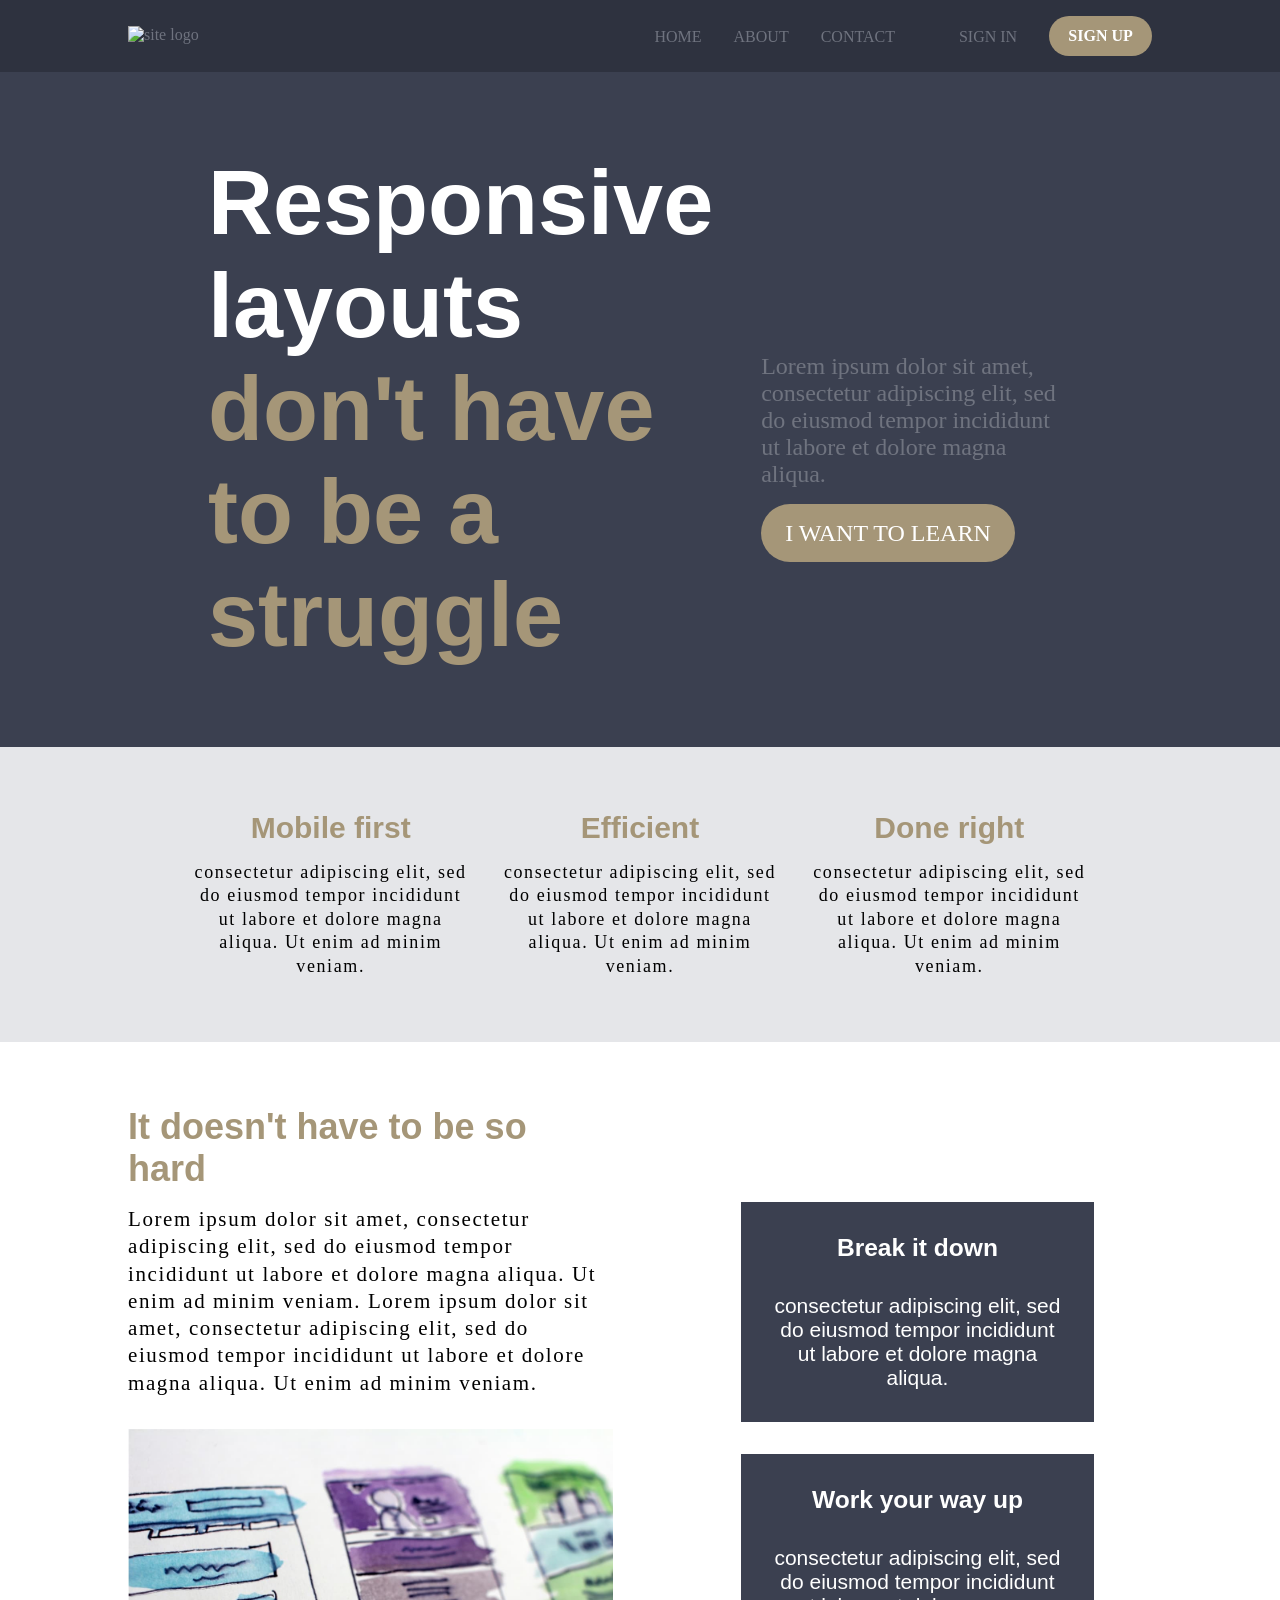
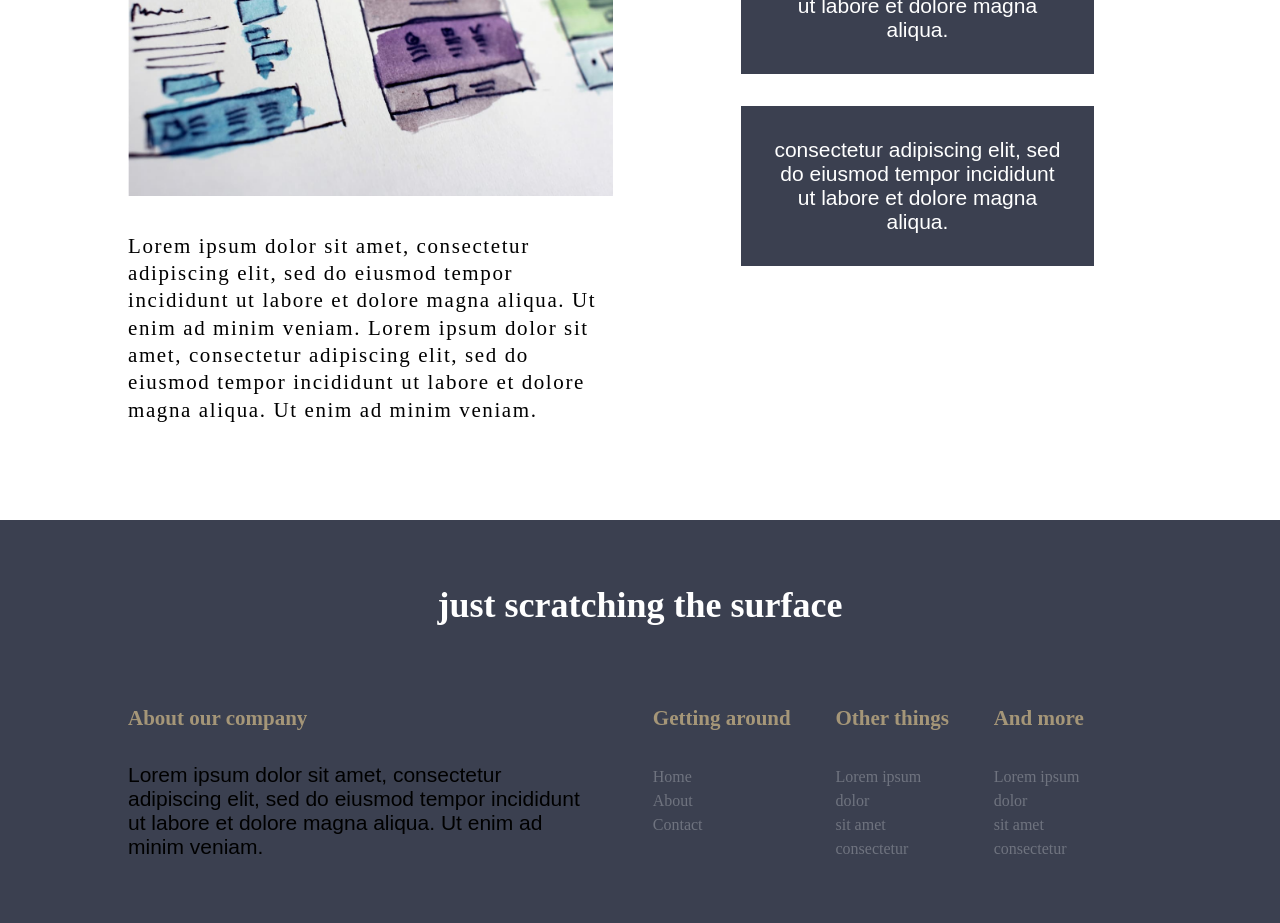
==== index.html @ 1924cc73 "first full commit" ====
<!DOCTYPE html>
<html lang="en">
<head>
    <meta charset="UTF-8">
    <link rel="preconnect" href="https://fonts.googleapis.com">
    <link rel="preconnect" href="https://fonts.gstatic.com" crossorigin>
    <link href="https://fonts.googleapis.com/css2?family=Oswald:wght@200..700&display=swap" rel="stylesheet">
    <link rel="preconnect" href="https://fonts.googleapis.com">
    <link rel="preconnect" href="https://fonts.gstatic.com" crossorigin>
    <link href="https://fonts.googleapis.com/css2?family=Montserrat:ital,wght@0,100..900;1,100..900&display=swap" rel="stylesheet">
    <link rel="stylesheet" href="style.css">
    <meta name="viewport" content="width=device-width, initial-scale=1.0">
    <title>The final challenge</title>
</head>
<body>

    
    <header>
        <div class="container">
    <!-- <button class="nav-toggle" aria-label="open navigation">
            <span class="hamburger"></span>
    </button> -->
    <nav class="nav">
        <div class="logo">
            <a class='logo' href="#">
                <img src="logo.svgsite logo" alt="site logo">
            </a>
        </div>
        <div class="menu">
            <ul class="nav__list nav__list--primary">
                <li class="nav__item"><a href="#" class="nav__link">Home</a></li>
                <li class="nav__item"><a href="#" class="nav__link">About</a></li>
                <li class="nav__item"><a href="#" class="nav__link">Contact</a></li>
            </ul>
            <ul class="nav__list nav__list--secondary">
                <li class="nav__item"><a href="#" class="nav__link">Sign in</a></li>
                <li class="nav__item"><a href="#" class="nav__link nav__link--button">Sign up</a></li>
            </ul>
        </div>
    </nav>
    
</div>
</header>
    
<section class="hero">
        <div class="container hero-content">
        <div class="left-side">
            <h1>Responsive layouts <span>don't have to be a struggle</span> </h1>
        </div>
        <div class="right-side">
            <p>Lorem ipsum dolor sit amet, consectetur adipiscing elit, sed 
                do eiusmod tempor incididunt ut labore et dolore magna 
                aliqua.</p>
            <a href="#" class="btn">I want to learn</a>    
        </div>
    </div>
</section>

<section class="three-column">
    <div class="container">
        <div class="container-flex">
        <div class="col">
            <h3>Mobile first</h3>
            <p>consectetur adipiscing elit, sed do eiusmod tempor incididunt 
                ut labore et dolore magna aliqua. Ut enim ad minim veniam.</p>
        </div>
        <div class="col">
            <h3>Efficient</h3>
            <p>consectetur adipiscing elit, sed do eiusmod tempor incididunt 
                ut labore et dolore magna aliqua. Ut enim ad minim veniam.</p>
        </div>
        <div class="col">
            <h3>Done right</h3>
            <p>consectetur adipiscing elit, sed do eiusmod tempor incididunt 
                ut labore et dolore magna aliqua. Ut enim ad minim veniam.</p>
        </div>
        </div>
    </div>
    </section>

    <div class="container">
<section class="middle">
    <main class="middle-section main-section">
            <h2><span>It doesn't have to be so hard</span></h2>
            <p>Lorem ipsum dolor sit amet, consectetur adipiscing elit, sed 
                do eiusmod tempor incididunt ut labore et dolore magna aliqua. 
                Ut enim ad minim veniam. Lorem ipsum dolor sit amet, 
                consectetur adipiscing elit, sed do eiusmod tempor incididunt 
                ut labore et dolore magna aliqua. Ut enim ad minim veniam.</p>
            <img src="the-image.jpg" alt="layout image">
            <p class="second-para">Lorem ipsum dolor sit amet, consectetur adipiscing elit, sed do
                 eiusmod tempor incididunt ut labore et dolore magna aliqua. 
                 Ut enim ad minim veniam. Lorem ipsum dolor sit amet, 
                 consectetur adipiscing elit, sed do eiusmod tempor incididunt
                  ut labore et dolore magna aliqua. Ut enim ad minim veniam.</p>
    </main>

    <aside class="middle-section listing">
        <div class="items">
             <div class="items item-1">
                <h3>Break it down</h3>
                <p>consectetur adipiscing elit, sed do eiusmod tempor 
                    incididunt ut labore et dolore magna aliqua.</p>
            </div>
            <div class="items item-2">
                <h3>Work your way up</h3>
                <p>consectetur adipiscing elit, sed do eiusmod tempor 
                    incididunt ut labore et dolore magna aliqua.</p>
            </div>
            <div class="items item-3">
                <p>consectetur adipiscing elit, sed do eiusmod tempor 
                    incididunt ut labore et dolore magna aliqua.</p>
            </div>
        </div>
    </aside>
</div>
</section>

<section class="bottom">

    <div class="container">
        <div class="heading">
            <!-- <div class="headline"> -->
                <h2 class="headline">just scratching the surface</h2>
            <!-- </div> -->
        </div>
        <!-- <div class="container-flex"> -->
        <div class="text-content">
            <div class="text-content-left">

                <h3><span>About our company</span></h3>
                <p>Lorem ipsum dolor sit amet, consectetur adipiscing elit, sed 
                do eiusmod tempor incididunt ut labore et dolore magna aliqua. 
                Ut enim ad minim veniam.</p>
            </div>
        
            <div class="text-content-right">
        <!-- <div class="right-side-content"> -->
                <div class="getting-around">
                <ul>
                    <li><h3><span>Getting around</span></h3></li>
                    <li><a href="#">Home</a></li>
                    <li><a href="#">About</a></li>
                    <li><a href="#">Contact</a></li>
                </ul>
            </div>
            <div class="other-things">
                <ul>
                    <li><h3><span>Other things</span></h3></li>
                    <li><a href="#">Lorem ipsum</a></li>
                    <li><a href="#">dolor</a></li>
                    <li><a href="#">sit amet</a></li>
                    <li><a href="#">consectetur</a></li>
                </ul>
            </div>
            <div class="and-more">
                <ul>
                    <li><h3><span>And more</span></h3></li>
                    <li><a href="#">Lorem ipsum</a></li>
                    <li><a href="#">dolor</a></li>
                    <li><a href="#">sit amet</a></li>
                    <li><a href="#">consectetur</a></li>
                </ul>
            </div>
        <!-- </div> -->
    </div>
    </div>
    </div>
</section>


</body>
</html>
---- style.css ----
*, *::before, *::after {
    box-sizing: border-box;
    margin: 0;
    padding: 0;
}

body {
    /* width: 100%; */
    font-family: Oswald Bold, sans-serif;
    font-size: 21px;
}

img {
    width: 100%;
}

ul {
    list-style: none;
}

a {
    text-decoration: none;
    color: #6F737F;
    font-size: 16px;
    font-family: Montserrat Regular;
  
}

span {
    color: #A59678;
}
.container {
    margin: 0 auto;
    width: 80%;
    max-width: 1200px;
    /* position: relative; */
}

header {
    text-align: center;
    padding: 1em 0;
    background-color: #2E323F;
}

nav {
    width: 100%;
    margin: 0;
    display: flex;
    justify-content: space-between;
    align-items: center;
}
.menu {
    display: flex;
    gap: 2rem;
}

.nav__list {
    display: flex;
    gap: 2rem;
}

.nav__list--primary {
    margin-right: 2rem;
}



.nav__item {
    font-family: Oswald Bold;
    font-size: 18px;
    text-transform: uppercase;
}


.nav__link--button {
    background-color: #A59678;
    color: #FFF;
    font-weight: 600;
    padding: .7rem 1.2rem;
    border-radius: 100px;
 
}

.nav__link:hover,
.nav__link:focus {
    opacity: .75;
}

.logo {
    height: 30px;
}

.hero {
    background-color: #3B4050;
} 

.hero h1{
    font-size: 90px;
    color: #FFF;
}

.hero-content {
    display: flex;
    gap: 3rem;
    padding: 5rem;
}

.hero .left-side {
    width: 60%;
}

.hero .right-side {
    align-self: center;
    margin-top: 5rem;
}

.hero .right-side p {
    font-family: Montserrat Regular;
    font-size: 24px;
    color: #6F737F;
    padding-bottom: 2rem;
}

.btn {
    background-color: #A59678;
    color: #FFF;
    font-size: 24px;
    text-transform: uppercase;
    padding: 1rem 1.5rem;
    border-radius: 100px;
    -webkit-border-radius: 100px;
    -moz-border-radius: 100px;
    -ms-border-radius: 100px;
    -o-border-radius: 100px;
}

.container-flex {
     display: flex;
    justify-items: space-between;
    padding: 4rem;
    text-align: center;
    gap: 2rem;
}

.three-column {
    background-color: #e5e6e9;
}

.three-column h3 {
    font-size: 30px;
    color: #A59678;
}

.three-column p {
    font-family: Montserrat Regular;
    font-size: 18px;
    margin-top: 1rem;
    letter-spacing: .1rem;
    line-height: 1.3;
}

.middle {
    display: flex;
    justify-content: space-between;
    /* align-items: flex-start; */
    margin: 0 auto;
    padding: 4rem 0;
    gap: 2rem;
    /* width: 100%; */
}

.main-section {
    margin: 0 auto;
    width: 100%;
}
.main-section h2 {
    font-size: 36px;
    margin-bottom: 1rem;
}

.main-section p {
    font-family: Montserrat Regular;
    font-size: 21px;
    letter-spacing: .1rem;
    line-height: 1.3;
    padding-bottom: 2rem;
    
 } 

.main-section img {
    padding-bottom: 2rem;
  margin: 0 auto;
    color: #FFF;
}
.listing {
    margin: 0 auto;
      /* padding-right: 2rem;
    padding-left: 2rem; */
}

.items {
    width: 90%;
    display: flex;
    flex-direction: column;
    margin-top: 2rem;
    padding: 2rem;
    text-align: center;
    margin-left: 2rem;
}

.items h3 {
    padding-bottom: 2rem;
    color: #FFF;
  
}

.items p {
    color: #FFF;
    
}

.items .item-1,
.items .item-2,
.items .item-3 {
    background-color: #3B4050;
   
}
 

.bottom {
    display: flex;
    flex-direction: column;
    justify-content: space-evenly;
    background-color: #3B4050;
    padding: 4rem 0;
    gap: 24rem;
    margin: 0 auto;
}
.heading {
    margin-bottom: 3rem;
    color: #FFF;
    text-align: center;
    font-family: Oswald Bold;
    font-size: 24px;
}

.headline {
    padding-bottom: 2rem;
}

.text-content {
    display: flex;
    gap: 4rem;
}

.text-content h3 {
    margin-bottom: 2rem;
    font-family: Montserrat Regular;
    font-size: 21px;
}

.text-content-left {
   max-width: 45%;
}

.text-content-right {
    display: flex;
    gap: 2.8rem;
}






@media (max-width: 700px) {
    .nav {
        display: flex;
        flex-direction: column;
    }
    .menu {
        flex-direction: column;
        justify-content: center;
    }
    .hero-content {
        flex-direction: column;
    }
    .middle {
        flex-direction: column;
        margin: 0;
        width: 100%;
    }
    
    .items {
        margin: 0 auto;
        /* padding: 0 4rem; */
        margin-top: 1rem;
    }
    .heading {
        margin-bottom: 0;
    }
  .text-content {
    display: block;
  } 
  
    .text-content-left {
        display: none
    }
   
    .text-content-right {
        justify-content: space-between;
        gap: 5rem;
        margin-right: 0;
        }
}

@media (max-width: 900px) {
    .hero-content {
        display: block;
    }
    .middle-section {
        display: flexbox;
        flex-direction: column;
    }
     /* .items {
        max-width: 100%;
        display: flex;
        flex-direction: row;
       
    } */
    /* .items {
        gap: 1rem;
    }
    .item-1,
    .item-2,
    .item-3 {
        display: flex;
        flex-direction: column;
    }   */
}
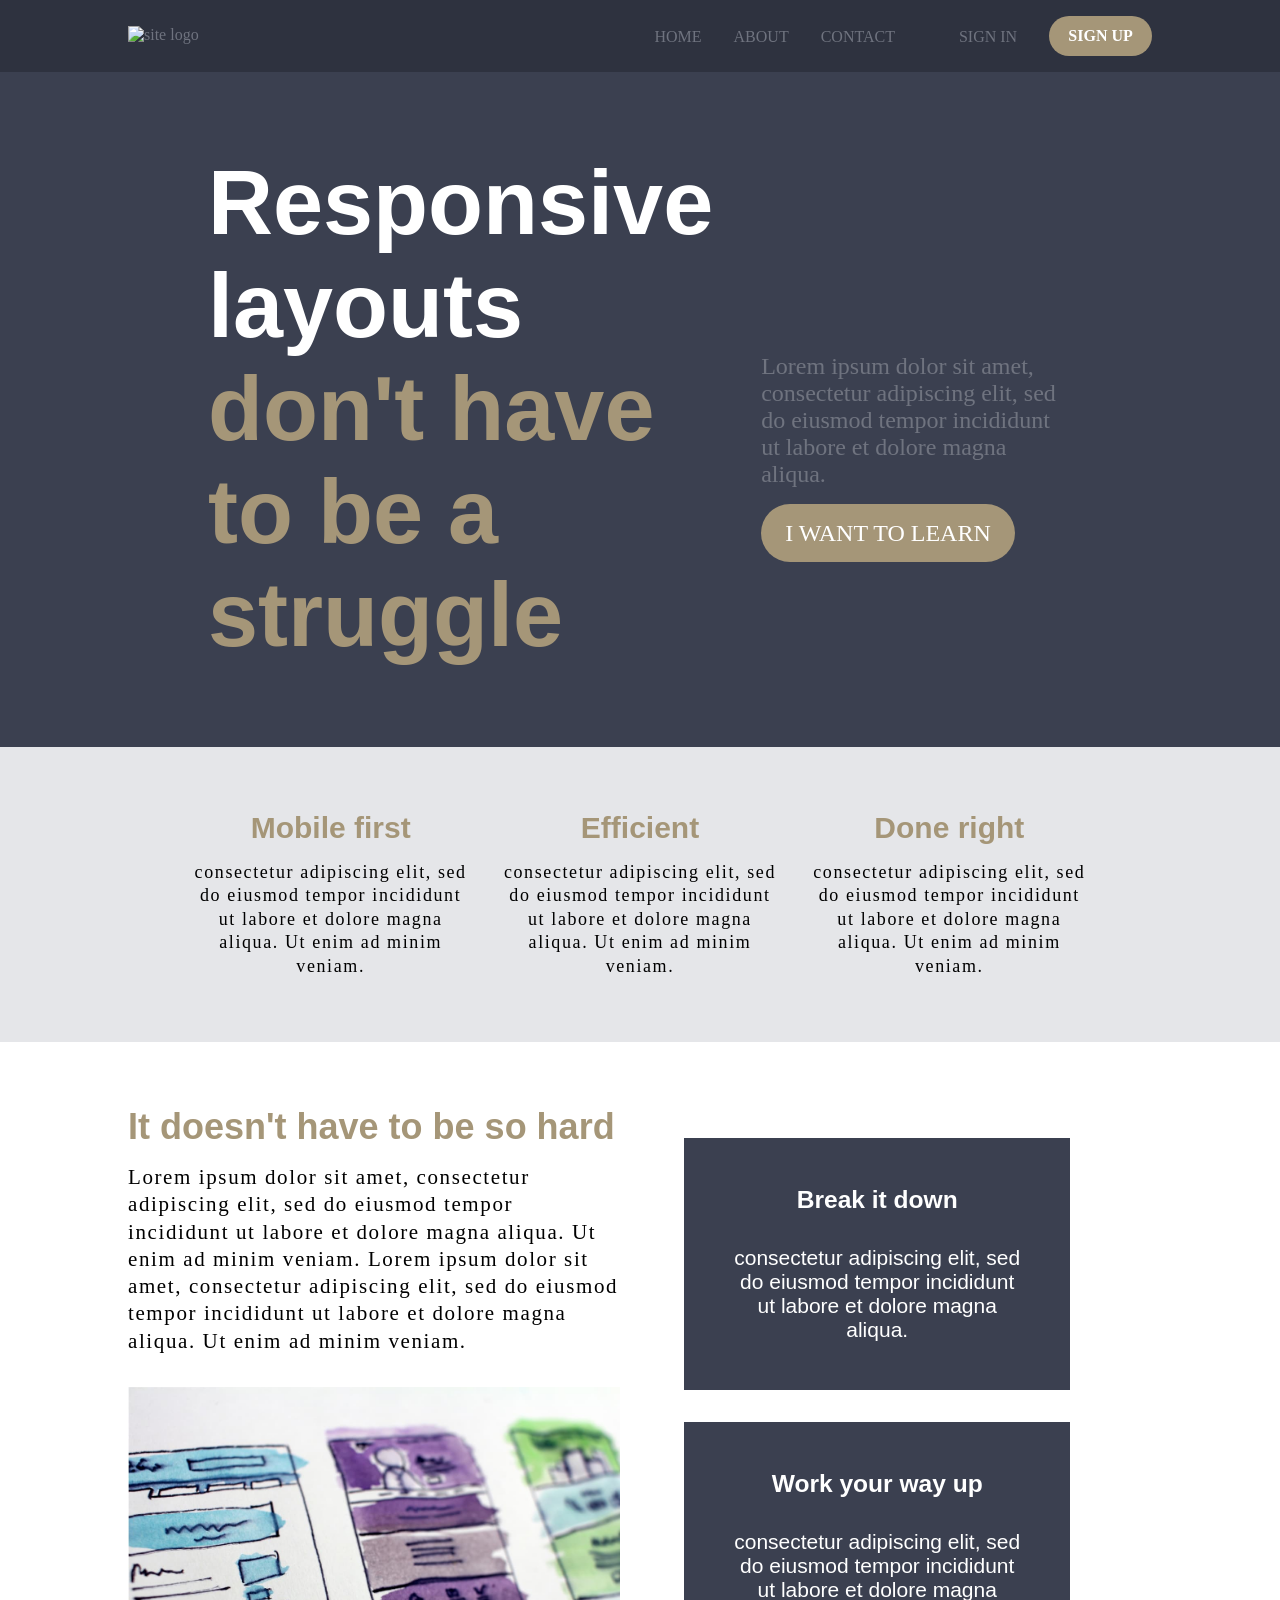
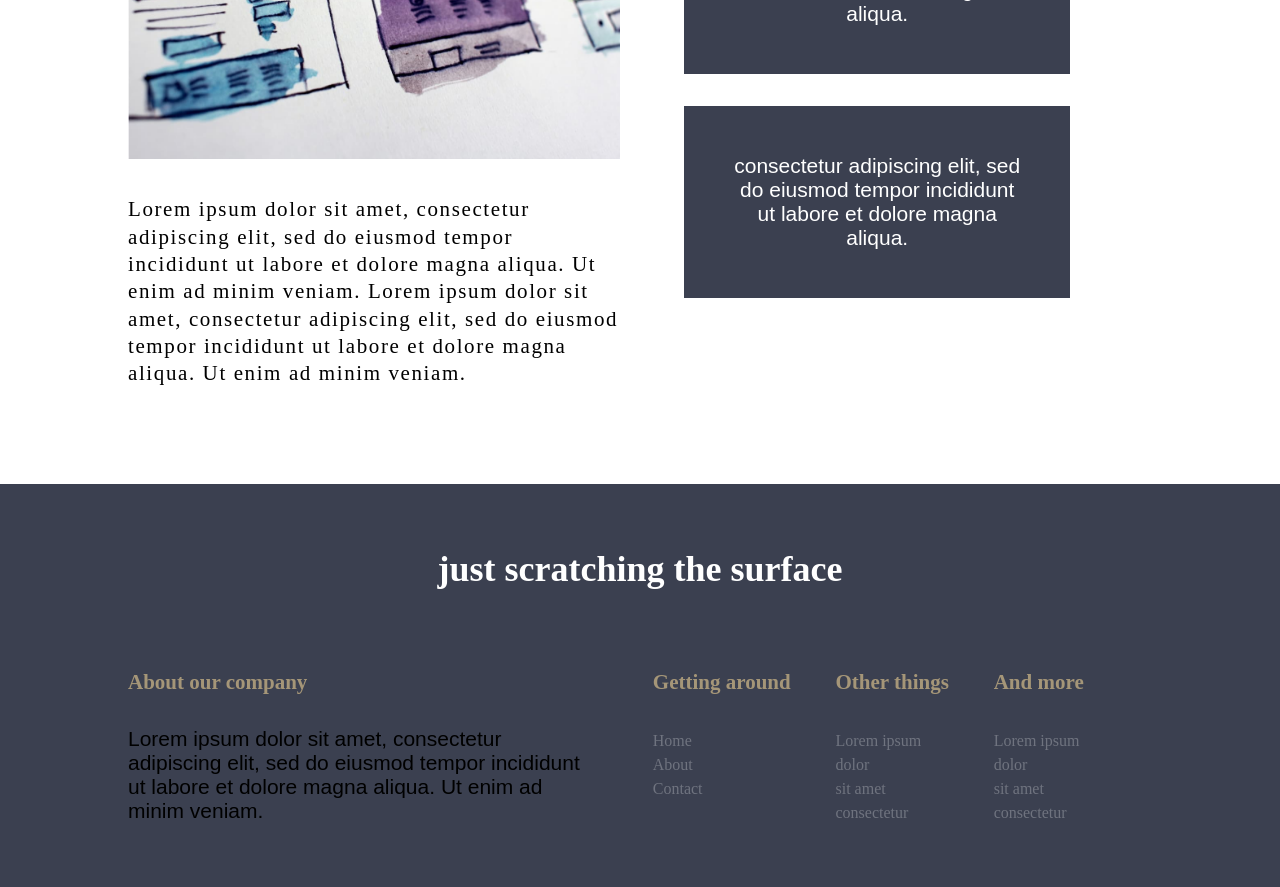
==== commit 7ecc599e: "third try" ====
--- a/index.html
+++ b/index.html
@@ -97,17 +97,17 @@
 
     <aside class="middle-section listing">
         <div class="items">
-             <div class="items item-1">
+             <div class="item-1">
                 <h3>Break it down</h3>
                 <p>consectetur adipiscing elit, sed do eiusmod tempor 
                     incididunt ut labore et dolore magna aliqua.</p>
             </div>
-            <div class="items item-2">
+            <div class="item-2">
                 <h3>Work your way up</h3>
                 <p>consectetur adipiscing elit, sed do eiusmod tempor 
                     incididunt ut labore et dolore magna aliqua.</p>
             </div>
-            <div class="items item-3">
+            <div class="item-3">
                 <p>consectetur adipiscing elit, sed do eiusmod tempor 
                     incididunt ut labore et dolore magna aliqua.</p>
             </div>
--- a/style.css
+++ b/style.css
@@ -202,10 +202,10 @@
     width: 90%;
     display: flex;
     flex-direction: column;
-    margin-top: 2rem;
+    
     padding: 2rem;
     text-align: center;
-    margin-left: 2rem;
+    /* margin-left: 2rem; */
 }
 
 .items h3 {
@@ -223,7 +223,8 @@
 .items .item-2,
 .items .item-3 {
     background-color: #3B4050;
-   
+   margin-bottom: 2rem;
+   padding: 3rem;
 }
  
 
@@ -286,16 +287,22 @@
         flex-direction: column;
     }
     .middle {
-        flex-direction: column;
-        margin: 0;
-        width: 100%;
-    }
+        display: block;
+        margin: 0 auto;
+    }
+    .listing .items{
+    display: block;
     
-    .items {
-        margin: 0 auto;
-        /* padding: 0 4rem; */
-        margin-top: 1rem;
-    }
+} 
+
+
+    .item-1,
+    .item-2,
+    .item-3 {
+        margin-bottom: 2rem;
+        padding: 2rem;
+    }
+
     .heading {
         margin-bottom: 0;
     }
@@ -314,29 +321,28 @@
         }
 }
 
-@media (max-width: 900px) {
+@media (max-width: 1000px) {
     .hero-content {
         display: block;
     }
-    .middle-section {
-        display: flexbox;
+    .middle {
+        display: block;
         flex-direction: column;
     }
-     /* .items {
+    .items {
         max-width: 100%;
         display: flex;
         flex-direction: row;
-       
-    } */
-    /* .items {
-        gap: 1rem;
+        justify-content: space-between;
+        gap: 2rem;
     }
     .item-1,
     .item-2,
     .item-3 {
-        display: flex;
-        flex-direction: column;
-    }   */
+        display: column;
+        padding: 3.5rem;
+        /* margin-right: 2rem; 
+    }
 } 
 
 
